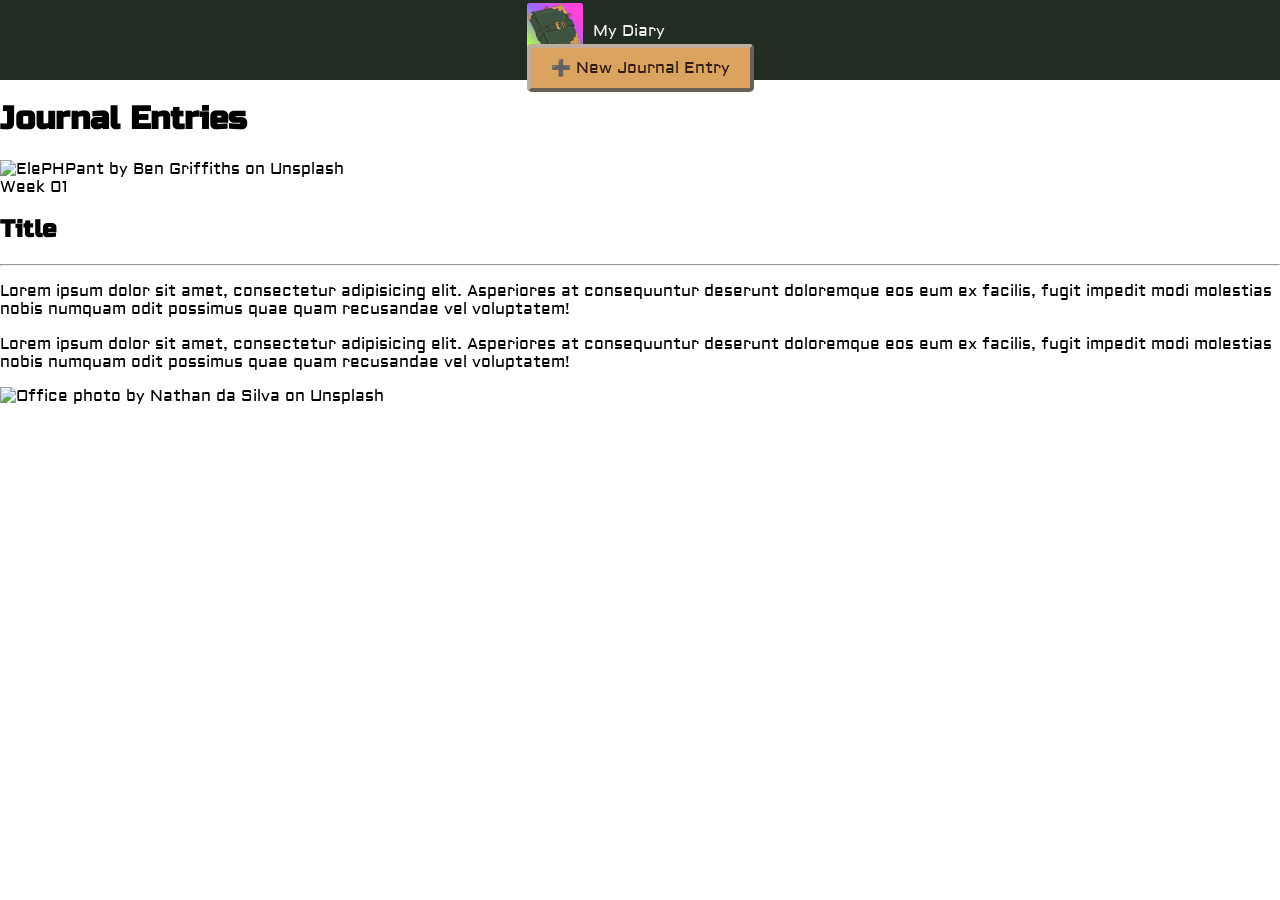
==== diary/index.html @ b6be75b4 "Add main content: Entry cards" ====
<!DOCTYPE html>
<html lang="en">
    <head>
        <meta charset="UTF-8">
        <meta name="viewport" content="width=device-width, initial-scale=1.0">
        <meta http-equiv="X-UA-Compatible" content="ie=edge">
        <meta name="keywords" content="Diary">
        <meta name="author" content="Reace Ian Roeloffze">
        <meta name="description" content="Diary App">
        <link rel="stylesheet" href="styles/modern-normalize.css" type="text/css">
        <link rel="stylesheet" href="styles/small.css" type="text/css">
        <link rel="stylesheet" href="styles/medium.css" type="text/css">
        <link rel="stylesheet" href="styles/large.css" type="text/css">
        <title>Homepage | Diary</title>
    </head>
    <body>
        <!-- Set the navigation bar -->
        <nav class="site-navigation">
            <!-- Create a container for the navigation bar -->
            <div class="container">
                <!-- Create a layout for the navigation bar -->
                <div class="site-navigation-layout">
                    <!-- Create logo and homepage link -->
                    <a href="index.html"
                       title="Go to homepage"
                       class="site-navigation__homepage-link">
                        <!-- Logo -->
                        <img src="images/journal-logo.png"
                             alt="Logo of a journal"
                             class="homepage-link__logo"
                        >
                        My Diary
                    </a>
                    <!-- Create new entry button link -->
                    <a class="new-entry-btn"
                       href="#"
                       title="Add new journal entry">
                        ➕ New Journal Entry
                    </a>
                </div>
            </div>
        </nav>
        <!-- Main content -->
        <main class="main-content">
            <!-- Page title -->
            <h1 class="page-title">Journal Entries</h1>
            <!-- Contain the entry cards -->
            <div class="container entries-container">
                <!-- Section the entry cards -->
                <div class="entry-card">
                    <!-- Divide the entry card into 2 sections -->
                    <!-- Section 1: Image container and image -->
                    <div class="entry-card__image-container">
                        <img src="images/elePHPant.jpg"
                             alt="ElePHPant by Ben Griffiths on Unsplash"
                             class="entry-card__image"
                        >
                    </div>
                    <!-- Section 2: Entry card heading and content -->
                    <section class="entry-card__content">
                        <div class="entry-card__time">Week 01</div>
                        <h2 class="entry-card__title">Title</h2>
                        <hr>
                        <p class="entry-card__paragraph">Lorem ipsum dolor sit amet, consectetur adipisicing elit.
                            Asperiores at consequuntur deserunt doloremque eos eum ex facilis, fugit impedit modi
                            molestias nobis numquam odit possimus quae quam recusandae vel voluptatem!</p>
                        <p class="entry-card__paragraph">Lorem ipsum dolor sit amet, consectetur adipisicing elit.
                            Asperiores at consequuntur deserunt doloremque eos eum ex facilis, fugit impedit modi
                            molestias nobis numquam odit possimus quae quam recusandae vel voluptatem!</p>
                    </section>
                </div>
                <div class="entry-card">
                    <div class="entry-card__image-container">
                        <img src="images/office.jpg"
                             alt="Office photo by Nathan da Silva on Unsplash"
                             class="entry-card__image"
                        >
                    </div>
                </div>
            </div>
        </main>
    </body>
</html>
---- diary/styles/small.css ----
/* General site and mobile screen styles */

/* import google fonts */
@import url('https://fonts.googleapis.com/css2?family=Aldrich&family=Russo+One&display=swap');

/* ------------------ Across all devices ------------------ */

/* Font for the entire site */
html {
    font-family: 'Aldrich', sans-serif;
}

/* Font for all site headings */
h1, h2, h3, h4, h5, h6 {
    font-family: 'Russo One', sans-serif;
}

/* Remove text decoration from all links */
a {
    text-decoration: none;
}

/* ------------------ Header/Nav Styles ------------------ */

/* Style the navigation bar */
.site-navigation {
    display: flex;
    flex-direction: column;
    justify-content: space-between;
    align-items: center;
    padding: 10px;
    background-color: #212d22;
    row-gap: 10px;
    font-size: 1.4rem;
    position: sticky;
}

/* Style the homepage link */
.site-navigation__homepage-link {
    display: flex;
    align-items: center;
    column-gap: 10px;
    color: #f4f0ec;
}

/* Homepage link hover effect */
.site-navigation__homepage-link:hover {
    text-decoration: underline;
}

/* Homepage link active effect */
.site-navigation__homepage-link:active {
    color: #DAA360;
}

/* Style the logo */
.homepage-link__logo {
    width: 3.5rem;
    border-radius: 5%;
}

/* Style the new entry button */
.new-entry-btn {
    background-color: #DAA360;
    border: 4px outset #BEAD9B;
    color: #311914;
    padding: 10px 20px;
    cursor: pointer;
    border-radius: 5px;
    text-align: center;
}

/* Style colour of the entry button link */
.new-entry-btn__btn-link {
    color: #311914;
}

/* Button hover effect */
.new-entry-btn:hover {
    background-color: #c88b44;
}

/* Button active effect */
.new-entry-btn:active {
    background-color: #311914;
    color: #DAA360;
    border: 4px inset #BEAD9B;
}
---- diary/styles/medium.css ----
/* Tablet screen styles */

@media screen and (min-width: 768px) {

    /* ------------------ Header/Nav Styles ------------------ */

    /* Style the navigation bar */
    .site-navigation {
        justify-content: space-between;
        padding: 10px;
        flex-direction: row;
        height: 5rem;
    }
}
---- diary/styles/large.css ----
/* Desktop screen styles */

@media screen and (min-width: 1024px) {

    /* ------------------ Header/Nav Styles ------------------ */

    /* Style the navigation bar */
    .site-navigation {
        justify-content: space-around;
        padding: 10px 0;
        font-size: 1rem;
    }

    /* Style the new entry button */
    .new-entry-btn {
        cursor: pointer;
        border-radius: 5px;
    }
}
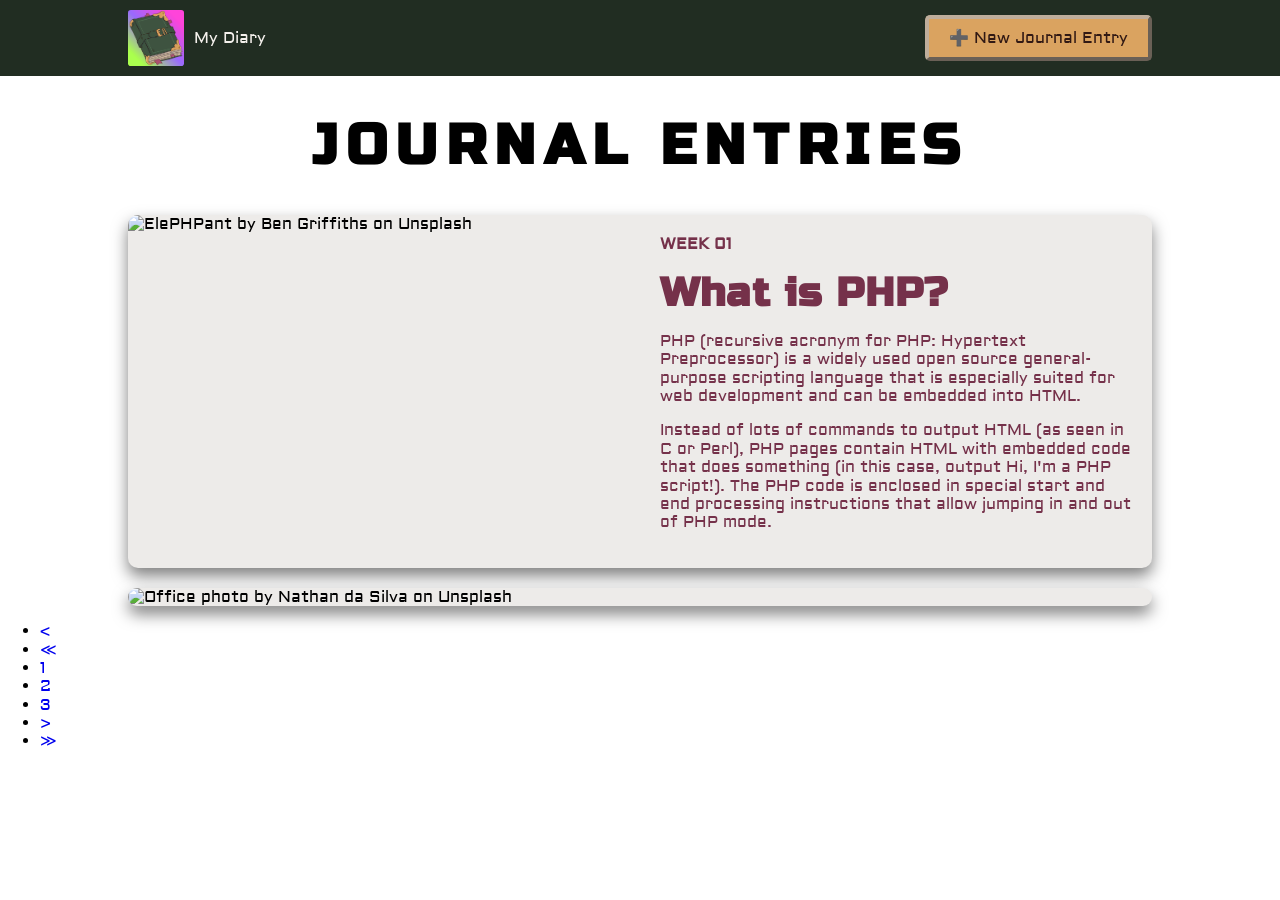
==== commit e5ccdd69: "Add pagination section" ====
--- a/diary/index.html
+++ b/diary/index.html
@@ -59,14 +59,18 @@
                     <!-- Section 2: Entry card heading and content -->
                     <section class="entry-card__content">
                         <div class="entry-card__time">Week 01</div>
-                        <h2 class="entry-card__title">Title</h2>
-                        <hr>
-                        <p class="entry-card__paragraph">Lorem ipsum dolor sit amet, consectetur adipisicing elit.
-                            Asperiores at consequuntur deserunt doloremque eos eum ex facilis, fugit impedit modi
-                            molestias nobis numquam odit possimus quae quam recusandae vel voluptatem!</p>
-                        <p class="entry-card__paragraph">Lorem ipsum dolor sit amet, consectetur adipisicing elit.
-                            Asperiores at consequuntur deserunt doloremque eos eum ex facilis, fugit impedit modi
-                            molestias nobis numquam odit possimus quae quam recusandae vel voluptatem!</p>
+                        <h2 class="entry-card__title">What is PHP?</h2>
+                        <p class="entry-card__paragraph">
+                            PHP (recursive acronym for PHP: Hypertext Preprocessor) is a widely used open source
+                            general-purpose scripting language that is especially suited for web development and can be
+                            embedded into HTML.
+                        </p>
+                        <p class="entry-card__paragraph">
+                            Instead of lots of commands to output HTML (as seen in C or Perl), PHP pages contain HTML
+                            with embedded code that does something (in this case, output Hi, I'm a PHP script!). The PHP
+                            code is enclosed in special start and end processing instructions <?php and ?> that allow
+                            jumping in and out of PHP mode.
+                        </p>
                     </section>
                 </div>
                 <div class="entry-card">
@@ -78,6 +82,36 @@
                     </div>
                 </div>
             </div>
+            <!-- Add pagination -->
+            <ul class="pagination">
+                <!-- Add the left and right arrows -->
+                <!-- Left arrow - previous page -->
+                <li class="pagination__page-link pagination__left-arrow--previous-page">
+                    <a href="#">&lt;</a>
+                </li>
+                <!-- Left arrow - return to the first page -->
+                <li class="pagination__page-link pagination__left-arrow--first-page">
+                    <a href="#">&ll;</a>
+                </li>
+                <!-- Page numbers -->
+                <li class="pagination__page-link pagination__page-number">
+                    <a href="#">1</a>
+                </li>
+                <li class="pagination__page-link pagination__page-number">
+                    <a href="#">2</a>
+                </li>
+                <li class="pagination__page-link pagination__page-number">
+                    <a href="#">3</a>
+                </li>
+                <!-- Right arrow - next page -->
+                <li class="pagination__page-link pagination__right-arrow--next-page">
+                    <a href="#">&gt;</a>
+                </li>
+                <!-- Right arrow - Jump to the last page -->
+                <li class="pagination__page-link pagination__right-arrow--final-page">
+                    <a href="#">&gg;</a>
+                </li>
+            </ul>
         </main>
     </body>
 </html>
--- a/diary/styles/small.css
+++ b/diary/styles/small.css
@@ -24,15 +24,19 @@
 
 /* Style the navigation bar */
 .site-navigation {
+    padding: 10px;
+    background-color: #212d22;
+    font-size: 1.4rem;
+}
+
+/* Style the layout of the navigation bar */
+.site-navigation-layout {
     display: flex;
     flex-direction: column;
     justify-content: space-between;
     align-items: center;
-    padding: 10px;
-    background-color: #212d22;
     row-gap: 10px;
-    font-size: 1.4rem;
-    position: sticky;
+    width: 100%;
 }
 
 /* Style the homepage link */
@@ -68,6 +72,7 @@
     cursor: pointer;
     border-radius: 5px;
     text-align: center;
+    transition: all 0.2s ease;
 }
 
 /* Style colour of the entry button link */
@@ -87,6 +92,70 @@
     border: 4px inset #BEAD9B;
 }
 
+/* ------------------ Main Content Styles ------------------ */
+
+.main-content {
+    padding: 0 10px;
+}
+
+/* Style the page title */
+.page-title {
+    text-align: center;
+    font-size: 2.5rem;
+    text-transform: uppercase;
+    letter-spacing: 0.15em;
+}
+
+/* Style the entry container */
+.container {
+    display: flex;
+    flex-direction: column;
+    row-gap: 20px;
+    align-items: center;
+    width: 95%;
+    margin: 0 auto;
+}
+
+/* Style the entry card */
+.entry-card {
+    background-color: #edebe9;
+    border-radius: 10px;
+    box-shadow: 0 0.5rem 1rem rgba(0, 0, 0, 0.5);
+    width: 100%;
+    row-gap: 20px;
+    overflow: hidden;
+}
+
+/* Style the entry card content */
+.entry-card__content {
+    padding: 10px;
+    color: #75314a;
+}
+
+/* Style the entry card time stamp */
+.entry-card__time {
+    text-transform: uppercase;
+    font-weight: bold;
+}
+
+/* Style the entry card heading */
+.entry-card__title {
+    font-size: 1.5rem;
+    margin: 1rem 0 1rem 0;
+    letter-spacing: 0.03em;
+}
+
+/* Style the horizontal rule */
+hr {
+    border: 2px solid #311914;
+}
+
+/* Style the entry card image */
+.entry-card__image {
+    display: block;
+    width: 100%;
+    object-fit: cover;
+}
 
 
 
@@ -99,4 +168,3 @@
 
 
 
-
--- a/diary/styles/medium.css
+++ b/diary/styles/medium.css
@@ -6,9 +6,55 @@
 
     /* Style the navigation bar */
     .site-navigation {
+        padding: 10px;
+        background-color: #212d22;
+        font-size: 1.4rem;
+        position: sticky;
+        top: 0;
+        z-index: 1000;
+    }
+
+    /* Style the layout of the navigation bar */
+    .site-navigation-layout {
+        display: flex;
+        flex-direction: row;
         justify-content: space-between;
-        padding: 10px;
-        flex-direction: row;
-        height: 5rem;
+        align-items: center;
     }
+
+
+    /* ------------------ Main Content Styles ------------------ */
+
+    /* Style the main content container */
+    .main-content {
+        padding: 0;
+    }
+
+    /* Style the page title */
+    .page-title {
+        font-size: 3rem;
+    }
+
+    /* Style the entry card container */
+    .container {
+        width: 90%
+    }
+
+    /* Style the entry card */
+    .entry-card {
+        display: grid;
+        grid-template-columns: 1fr 1fr;
+    }
+
+    /* Style the entry card content */
+    .entry-card__content {
+        padding: 20px;
+    }
+
+    /* Style the entry card heading */
+    .entry-card__title {
+        font-size: 2rem;
+        padding-left: 0;
+    }
+
 }
--- a/diary/styles/large.css
+++ b/diary/styles/large.css
@@ -6,7 +6,6 @@
 
     /* Style the navigation bar */
     .site-navigation {
-        justify-content: space-around;
         padding: 10px 0;
         font-size: 1rem;
     }
@@ -16,5 +15,21 @@
         cursor: pointer;
         border-radius: 5px;
     }
-}
 
+    /* ------------------ Main Content Styles ------------------ */
+
+    /* Style the page title */
+    .page-title {
+        font-size: 3.5rem;
+    }
+
+    /* Style the entry card container */
+    .container {
+        max-width: 80%;
+    }
+
+    /* Style the entry card heading */
+    .entry-card__title {
+        font-size: 2.5rem;
+    }
+}
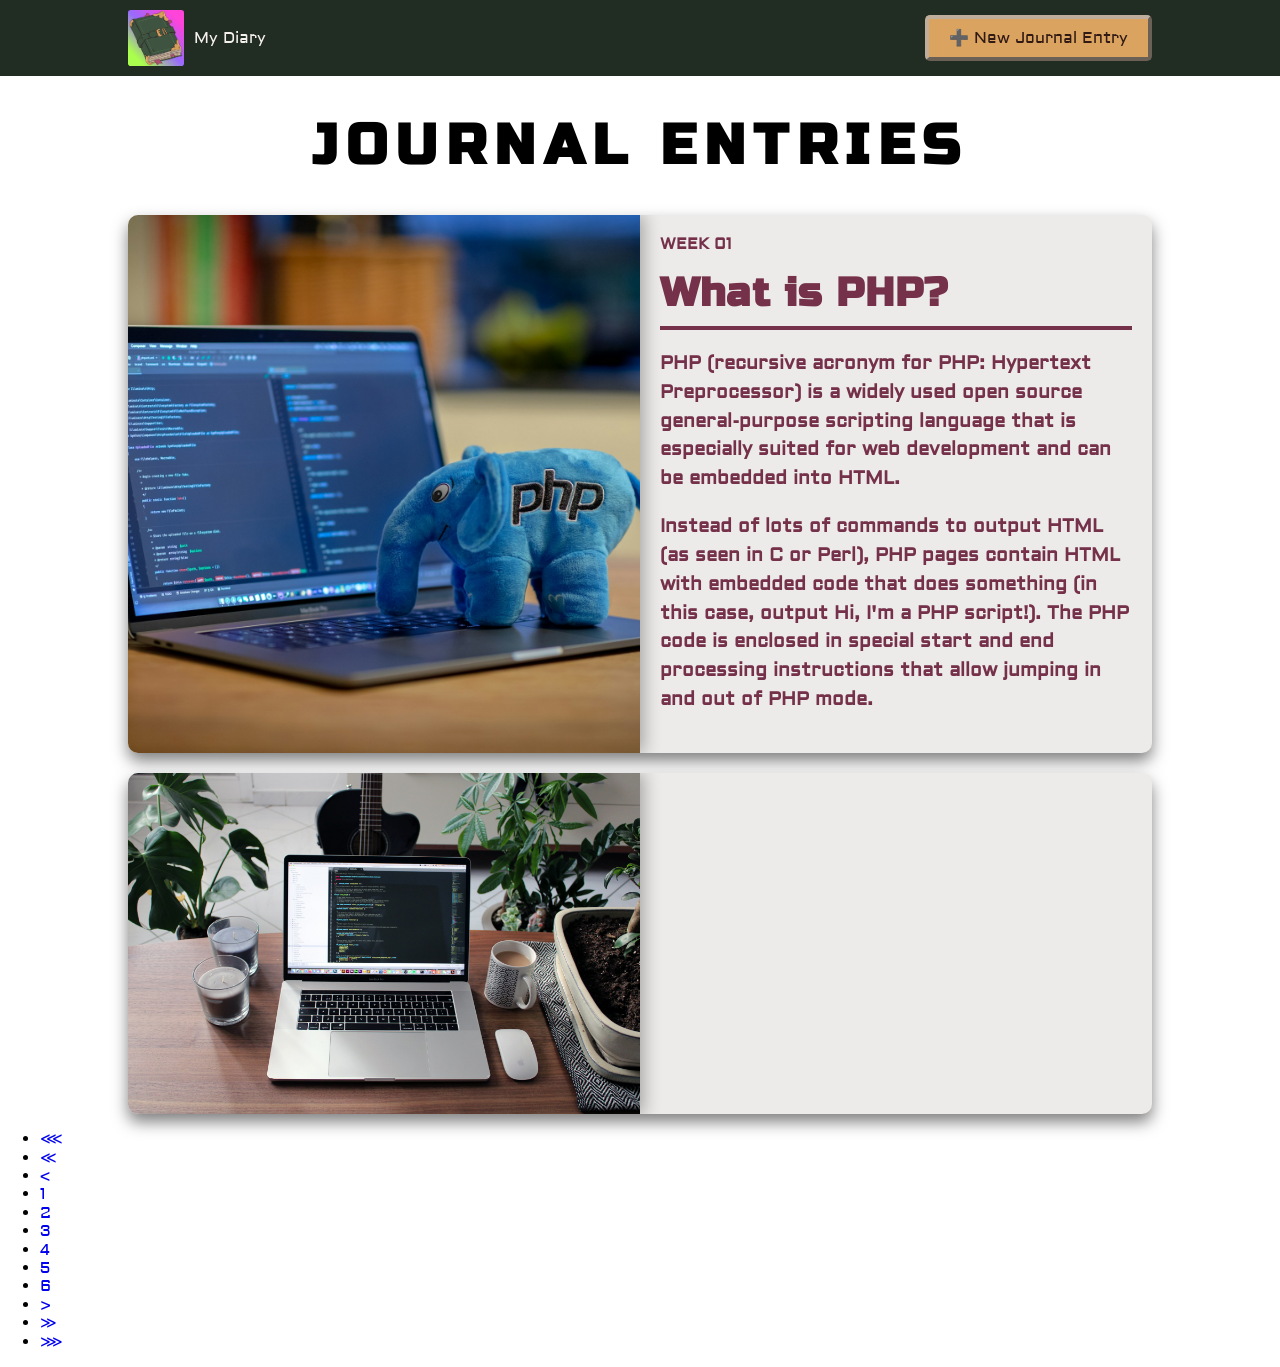
==== commit f4876b48: "Add pagination" ====
--- a/diary/index.html
+++ b/diary/index.html
@@ -23,7 +23,8 @@
                     <!-- Create logo and homepage link -->
                     <a href="index.html"
                        title="Go to homepage"
-                       class="site-navigation__homepage-link">
+                       class="site-navigation__homepage-link"
+                    >
                         <!-- Logo -->
                         <img src="images/journal-logo.png"
                              alt="Logo of a journal"
@@ -34,7 +35,8 @@
                     <!-- Create new entry button link -->
                     <a class="new-entry-btn"
                        href="#"
-                       title="Add new journal entry">
+                       title="Add new journal entry"
+                    >
                         ➕ New Journal Entry
                     </a>
                 </div>
@@ -58,8 +60,11 @@
                     </div>
                     <!-- Section 2: Entry card heading and content -->
                     <section class="entry-card__content">
+                        <!-- Time stamp -->
                         <div class="entry-card__time">Week 01</div>
+                        <!-- Entry Title -->
                         <h2 class="entry-card__title">What is PHP?</h2>
+                        <!-- Entry paragraph(s) -->
                         <p class="entry-card__paragraph">
                             PHP (recursive acronym for PHP: Hypertext Preprocessor) is a widely used open source
                             general-purpose scripting language that is especially suited for web development and can be
@@ -73,6 +78,7 @@
                         </p>
                     </section>
                 </div>
+                <!-- Subsequent entry cards -->
                 <div class="entry-card">
                     <div class="entry-card__image-container">
                         <img src="images/office.jpg"
@@ -84,32 +90,48 @@
             </div>
             <!-- Add pagination -->
             <ul class="pagination">
-                <!-- Add the left and right arrows -->
-                <!-- Left arrow - previous page -->
-                <li class="pagination__page-link pagination__left-arrow--previous-page">
-                    <a href="#">&lt;</a>
+                <!-- Page jump left arrow -->
+                <li class="pagination__page-item pagination__page-jump-left-arrow">
+                    <a href="#" class="pagination__page-link">&Ll;</a>
                 </li>
-                <!-- Left arrow - return to the first page -->
-                <li class="pagination__page-link pagination__left-arrow--first-page">
-                    <a href="#">&ll;</a>
+                <!-- First page arrow -->
+                <li class="pagination__page-item pagination__first-page-arrow">
+                    <a href="#" class="pagination__page-link">&ll;</a>
+                </li>
+                <!-- Previous page arrow -->
+                <li class="pagination__page-item pagination__previous-page-arrow">
+                    <a href="#" class="pagination__page-link">&lt;</a>
                 </li>
                 <!-- Page numbers -->
-                <li class="pagination__page-link pagination__page-number">
-                    <a href="#">1</a>
+                <li class="pagination__page-item">
+                    <a href="#" class="pagination__page-link">1</a>
                 </li>
-                <li class="pagination__page-link pagination__page-number">
-                    <a href="#">2</a>
+                <li class="pagination__page-item">
+                    <a href="#" class="pagination__page-link">2</a>
                 </li>
-                <li class="pagination__page-link pagination__page-number">
-                    <a href="#">3</a>
+                <li class="pagination__page-item">
+                    <a href="#" class="pagination__page-link">3</a>
                 </li>
-                <!-- Right arrow - next page -->
-                <li class="pagination__page-link pagination__right-arrow--next-page">
-                    <a href="#">&gt;</a>
+                <li class="pagination__page-item">
+                    <a href="#" class="pagination__page-link">4</a>
                 </li>
-                <!-- Right arrow - Jump to the last page -->
-                <li class="pagination__page-link pagination__right-arrow--final-page">
-                    <a href="#">&gg;</a>
+                <li class="pagination__page-item">
+                    <a href="#" class="pagination__page-link">5</a>
+                </li>
+                <li class="pagination__page-item">
+                    <a href="#" class="pagination__page-link">6</a>
+                </li>
+                <!-- Next page arrow -->
+                <li class="pagination__page-item pagination__next-page-arrow">
+                    <a href="#" class="pagination__page-link">&gt;</a>
+                </li>
+                <!-- Last page arrow -->
+                <li class="pagination__page-item pagination__last-page-arrow">
+                    <a href="#" class="pagination__page-link">&gg;</a>
+                </li>
+                <!-- Page jump right arrow -->
+                <li class="pagination__page-item pagination__page-jump-right-arrow">
+                    <a href="#" class="pagination__page-link">&Gg;</a>
                 </li>
             </ul>
         </main>
--- a/diary/styles/small.css
+++ b/diary/styles/small.css
@@ -94,6 +94,7 @@
 
 /* ------------------ Main Content Styles ------------------ */
 
+/* Style the main content container */
 .main-content {
     padding: 0 10px;
 }
@@ -118,6 +119,8 @@
 
 /* Style the entry card */
 .entry-card {
+    display: grid;
+    grid-template-rows: auto 1fr;
     background-color: #edebe9;
     border-radius: 10px;
     box-shadow: 0 0.5rem 1rem rgba(0, 0, 0, 0.5);
@@ -128,7 +131,7 @@
 
 /* Style the entry card content */
 .entry-card__content {
-    padding: 10px;
+    padding: 0 20px 0 20px;
     color: #75314a;
 }
 
@@ -145,6 +148,17 @@
     letter-spacing: 0.03em;
 }
 
+/* Add a horizontal rule after the title of each entry */
+.entry-card__title::after {
+    content: '';
+    display: block;
+    width: 100%;
+    /* height: 2px; */
+    background-color: #75314a;
+    margin-top: 10px;
+    padding: 2px;
+}
+
 /* Style the horizontal rule */
 hr {
     border: 2px solid #311914;
@@ -154,7 +168,17 @@
 .entry-card__image {
     display: block;
     width: 100%;
+    height: auto;
+    min-height: 100%;
     object-fit: cover;
+    box-shadow: 0 0.25rem 1rem rgba(0, 0, 0, 0.3);
+}
+
+/* Style the entry card paragraph */
+.entry-card__paragraph {
+    font-weight: 600;
+    font-size: 1.2rem;
+    line-height: 1.5;
 }
 
 
--- a/diary/styles/medium.css
+++ b/diary/styles/medium.css
@@ -42,8 +42,9 @@
 
     /* Style the entry card */
     .entry-card {
-        display: grid;
         grid-template-columns: 1fr 1fr;
+        grid-template-rows: auto;
+        justify-content: space-between;
     }
 
     /* Style the entry card content */
@@ -57,4 +58,14 @@
         padding-left: 0;
     }
 
+    /* Style the entry card image */
+    .entry-card__image {
+        box-shadow: 0.25rem 0 1rem rgba(0, 0, 0, 0.3);
+    }
+
+    /* Style the entry card paragraph */
+    .entry-card__paragraph {
+
+    }
+
 }
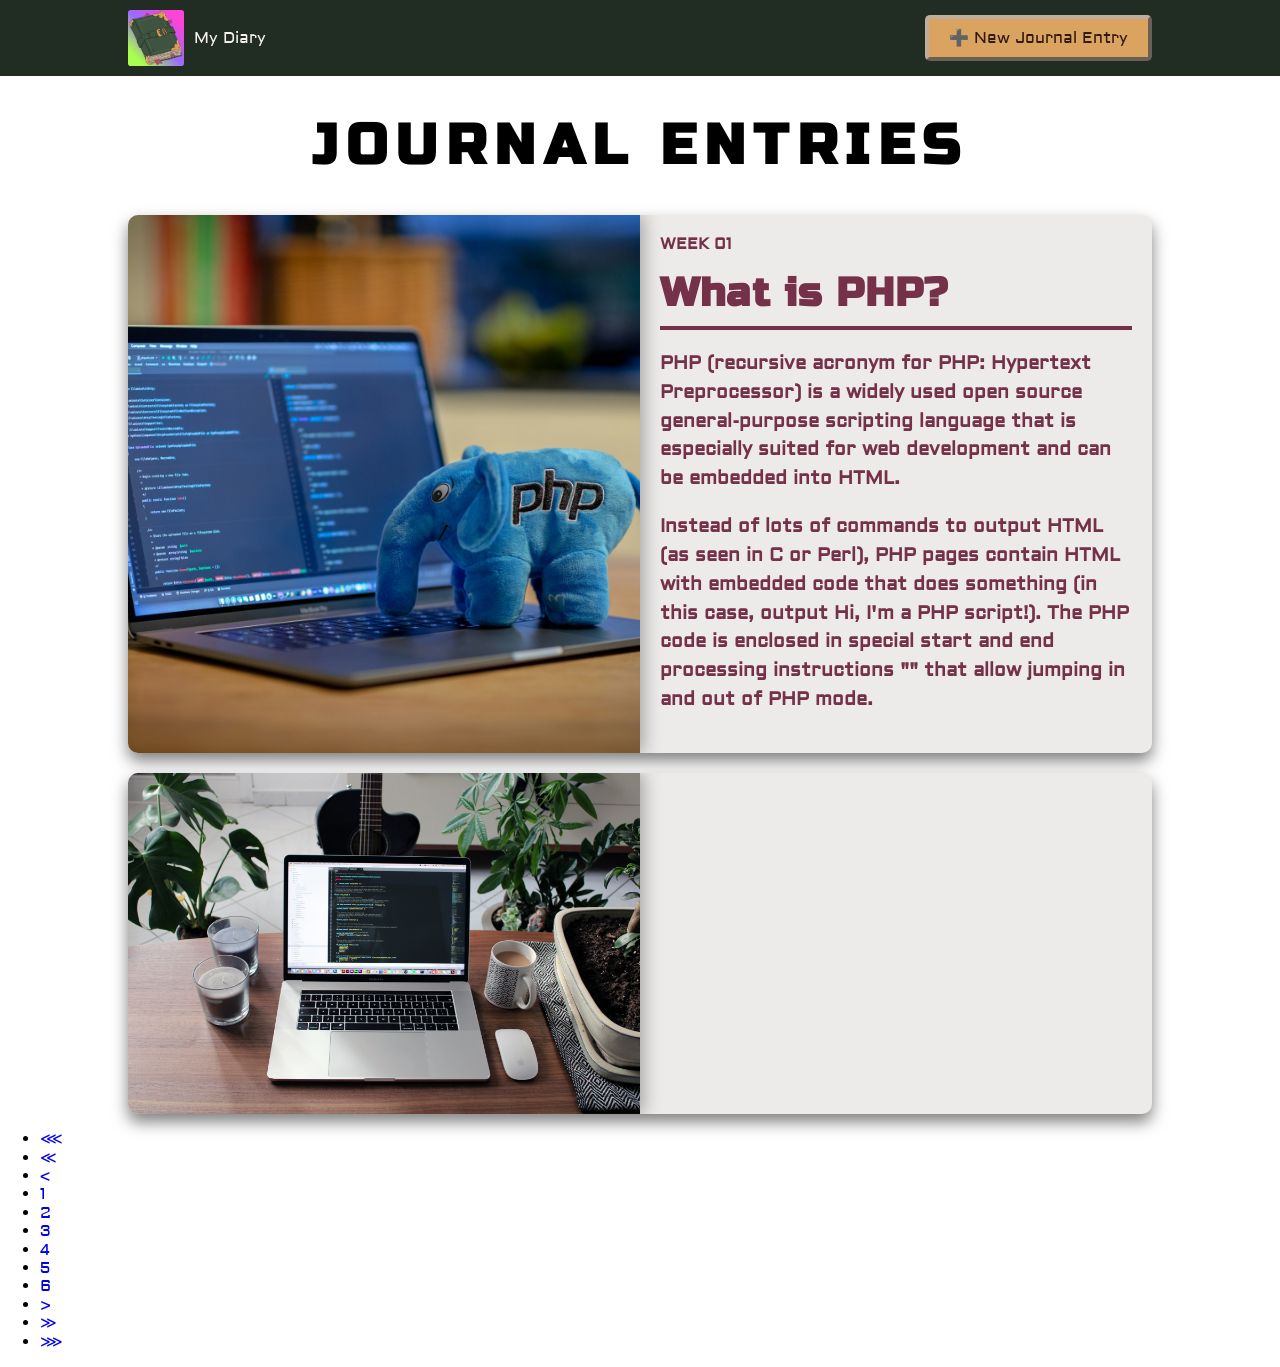
==== commit f68a68dc: "Fix grammatical errors." ====
--- a/diary/index.html
+++ b/diary/index.html
@@ -20,7 +20,7 @@
             <div class="container">
                 <!-- Create a layout for the navigation bar -->
                 <div class="site-navigation-layout">
-                    <!-- Create logo and homepage link -->
+                    <!-- Create the logo and homepage link -->
                     <a href="index.html"
                        title="Go to homepage"
                        class="site-navigation__homepage-link"
@@ -73,7 +73,7 @@
                         <p class="entry-card__paragraph">
                             Instead of lots of commands to output HTML (as seen in C or Perl), PHP pages contain HTML
                             with embedded code that does something (in this case, output Hi, I'm a PHP script!). The PHP
-                            code is enclosed in special start and end processing instructions <?php and ?> that allow
+                            code is enclosed in special start and end processing instructions "<?php and ?>" that allow
                             jumping in and out of PHP mode.
                         </p>
                     </section>
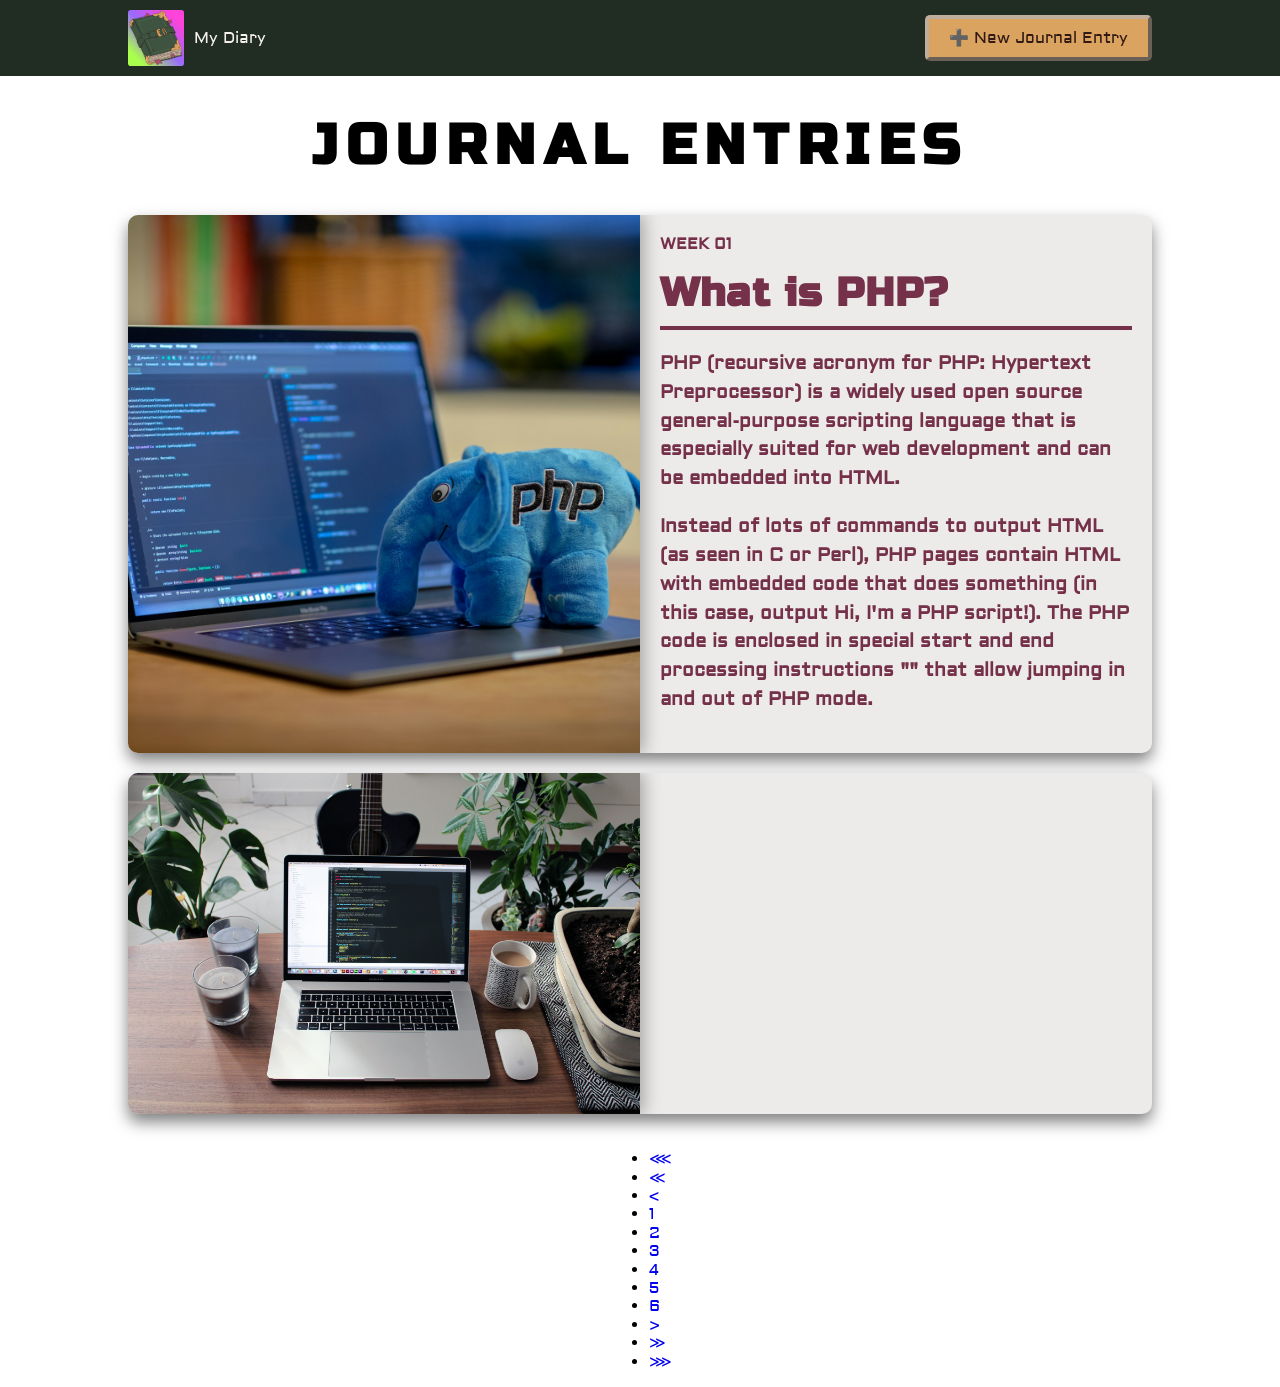
==== commit d478f37e: "Finalise pagination content" ====
--- a/diary/index.html
+++ b/diary/index.html
@@ -87,53 +87,53 @@
                         >
                     </div>
                 </div>
+                <!-- Add pagination -->
+                <ul class="pagination">
+                    <!-- Page jump left arrow -->
+                    <li class="pagination__page-item pagination__page-jump-left-arrow">
+                        <a href="#" class="pagination__page-link">&Ll;</a>
+                    </li>
+                    <!-- First page arrow -->
+                    <li class="pagination__page-item pagination__first-page-arrow">
+                        <a href="#" class="pagination__page-link">&ll;</a>
+                    </li>
+                    <!-- Previous page arrow -->
+                    <li class="pagination__page-item pagination__previous-page-arrow">
+                        <a href="#" class="pagination__page-link">&lt;</a>
+                    </li>
+                    <!-- Page numbers -->
+                    <li class="pagination__page-item">
+                        <a href="#" class="pagination__page-link">1</a>
+                    </li>
+                    <li class="pagination__page-item">
+                        <a href="#" class="pagination__page-link">2</a>
+                    </li>
+                    <li class="pagination__page-item">
+                        <a href="#" class="pagination__page-link">3</a>
+                    </li>
+                    <li class="pagination__page-item">
+                        <a href="#" class="pagination__page-link">4</a>
+                    </li>
+                    <li class="pagination__page-item">
+                        <a href="#" class="pagination__page-link">5</a>
+                    </li>
+                    <li class="pagination__page-item">
+                        <a href="#" class="pagination__page-link">6</a>
+                    </li>
+                    <!-- Next page arrow -->
+                    <li class="pagination__page-item pagination__next-page-arrow">
+                        <a href="#" class="pagination__page-link">&gt;</a>
+                    </li>
+                    <!-- Last page arrow -->
+                    <li class="pagination__page-item pagination__last-page-arrow">
+                        <a href="#" class="pagination__page-link">&gg;</a>
+                    </li>
+                    <!-- Page jump right arrow -->
+                    <li class="pagination__page-item pagination__page-jump-right-arrow">
+                        <a href="#" class="pagination__page-link">&Gg;</a>
+                    </li>
+                </ul>
             </div>
-            <!-- Add pagination -->
-            <ul class="pagination">
-                <!-- Page jump left arrow -->
-                <li class="pagination__page-item pagination__page-jump-left-arrow">
-                    <a href="#" class="pagination__page-link">&Ll;</a>
-                </li>
-                <!-- First page arrow -->
-                <li class="pagination__page-item pagination__first-page-arrow">
-                    <a href="#" class="pagination__page-link">&ll;</a>
-                </li>
-                <!-- Previous page arrow -->
-                <li class="pagination__page-item pagination__previous-page-arrow">
-                    <a href="#" class="pagination__page-link">&lt;</a>
-                </li>
-                <!-- Page numbers -->
-                <li class="pagination__page-item">
-                    <a href="#" class="pagination__page-link">1</a>
-                </li>
-                <li class="pagination__page-item">
-                    <a href="#" class="pagination__page-link">2</a>
-                </li>
-                <li class="pagination__page-item">
-                    <a href="#" class="pagination__page-link">3</a>
-                </li>
-                <li class="pagination__page-item">
-                    <a href="#" class="pagination__page-link">4</a>
-                </li>
-                <li class="pagination__page-item">
-                    <a href="#" class="pagination__page-link">5</a>
-                </li>
-                <li class="pagination__page-item">
-                    <a href="#" class="pagination__page-link">6</a>
-                </li>
-                <!-- Next page arrow -->
-                <li class="pagination__page-item pagination__next-page-arrow">
-                    <a href="#" class="pagination__page-link">&gt;</a>
-                </li>
-                <!-- Last page arrow -->
-                <li class="pagination__page-item pagination__last-page-arrow">
-                    <a href="#" class="pagination__page-link">&gg;</a>
-                </li>
-                <!-- Page jump right arrow -->
-                <li class="pagination__page-item pagination__page-jump-right-arrow">
-                    <a href="#" class="pagination__page-link">&Gg;</a>
-                </li>
-            </ul>
         </main>
     </body>
 </html>
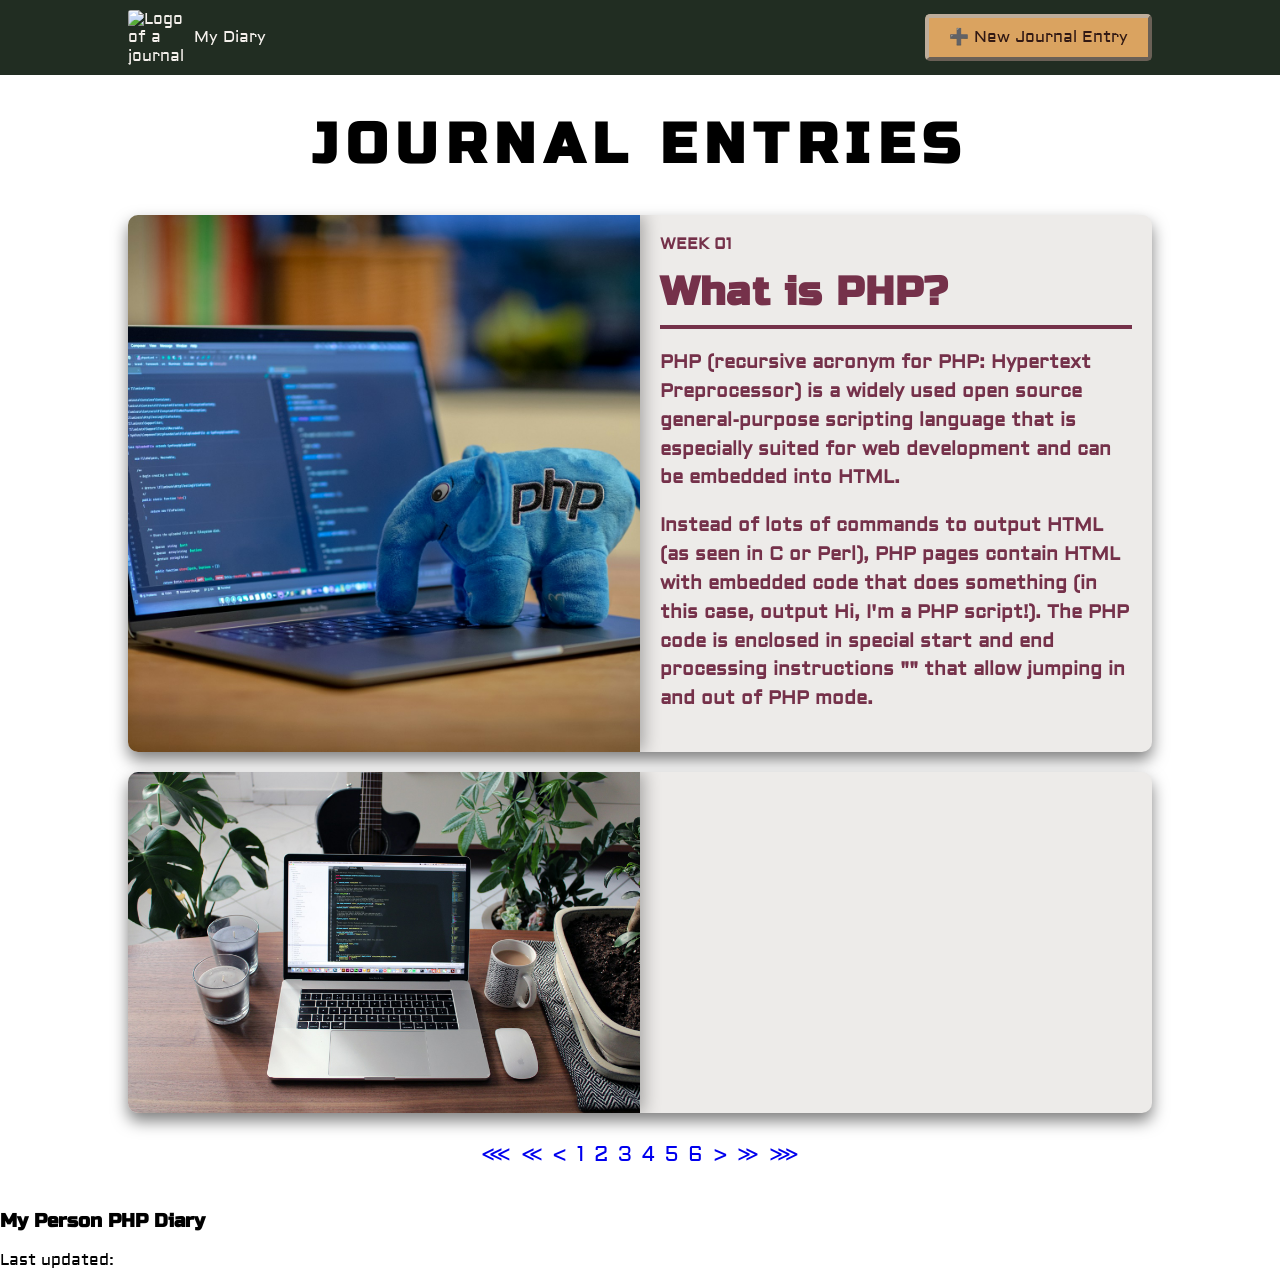
==== commit 6259aef6: "Add SVG images, footer, update pagination class names" ====
--- a/diary/index.html
+++ b/diary/index.html
@@ -26,7 +26,7 @@
                        class="site-navigation__homepage-link"
                     >
                         <!-- Logo -->
-                        <img src="images/journal-logo.png"
+                        <img src="images/journal-logo.svg"
                              alt="Logo of a journal"
                              class="homepage-link__logo"
                         >
@@ -90,15 +90,15 @@
                 <!-- Add pagination -->
                 <ul class="pagination">
                     <!-- Page jump left arrow -->
-                    <li class="pagination__page-item pagination__page-jump-left-arrow">
+                    <li class="pagination__page-item--page-jump-left-arrow">
                         <a href="#" class="pagination__page-link">&Ll;</a>
                     </li>
                     <!-- First page arrow -->
-                    <li class="pagination__page-item pagination__first-page-arrow">
+                    <li class="pagination__page-item--first-page-arrow">
                         <a href="#" class="pagination__page-link">&ll;</a>
                     </li>
                     <!-- Previous page arrow -->
-                    <li class="pagination__page-item pagination__previous-page-arrow">
+                    <li class="pagination__page-item--previous-page-arrow">
                         <a href="#" class="pagination__page-link">&lt;</a>
                     </li>
                     <!-- Page numbers -->
@@ -121,19 +121,26 @@
                         <a href="#" class="pagination__page-link">6</a>
                     </li>
                     <!-- Next page arrow -->
-                    <li class="pagination__page-item pagination__next-page-arrow">
+                    <li class="pagination__page-item--next-page-arrow">
                         <a href="#" class="pagination__page-link">&gt;</a>
                     </li>
                     <!-- Last page arrow -->
-                    <li class="pagination__page-item pagination__last-page-arrow">
+                    <li class="pagination__page-item--last-page-arrow">
                         <a href="#" class="pagination__page-link">&gg;</a>
                     </li>
                     <!-- Page jump right arrow -->
-                    <li class="pagination__page-item pagination__page-jump-right-arrow">
+                    <li class="pagination__page-item--page-jump-right-arrow">
                         <a href="#" class="pagination__page-link">&Gg;</a>
                     </li>
                 </ul>
             </div>
         </main>
+        <!-- Site footer -->
+        <footer class="site-footer">
+            <h3 class="site-footer__heading">My Person PHP Diary</h3>
+            <p class="footer__last-updated">
+                Last updated: <span class="last-updated__year"></span>
+            </p>
+        </footer>
     </body>
 </html>
--- a/diary/styles/small.css
+++ b/diary/styles/small.css
@@ -97,6 +97,33 @@
 /* Style the main content container */
 .main-content {
     padding: 0 10px;
+    position: relative;
+    overflow: hidden;
+}
+
+/* Add svg file before and after the main content */
+.main-content::before,
+.main-content::after {
+    content: '';
+    display: block;
+    position: absolute;
+    top: -1rem;
+    bottom: -1rem;
+    z-index: -1;
+    width: 10rem;
+    background-image: url('../images/bg-lines.svg');
+    background-position: center right;
+    background-repeat: no-repeat;
+    background-size: cover;
+}
+
+.main-content::before {
+    left: 0;
+}
+
+.main-content::after {
+    right: 0;
+    transform: rotate(180deg);
 }
 
 /* Style the page title */
@@ -105,6 +132,8 @@
     font-size: 2.5rem;
     text-transform: uppercase;
     letter-spacing: 0.15em;
+    margin-top: 0;
+    padding-top: 0.67em;
 }
 
 /* Style the entry container */
@@ -159,11 +188,6 @@
     padding: 2px;
 }
 
-/* Style the horizontal rule */
-hr {
-    border: 2px solid #311914;
-}
-
 /* Style the entry card image */
 .entry-card__image {
     display: block;
@@ -181,14 +205,41 @@
     line-height: 1.5;
 }
 
-
-
-
-
-
-
-
-
-
-
-
+/* Style the pagination list */
+.pagination {
+    display: flex;
+    justify-content: center;
+    align-items: center;
+    column-gap: 10px;
+    list-style: none;
+    padding: 0;
+    width: 100%;
+    margin: 10px 0 25px 0;
+    font-size: 1.3rem;
+}
+
+/* Style the page links when hovered */
+.pagination__page-link:hover {
+    color: #DAA360;
+    text-decoration: underline;
+}
+
+/* Style the active page link */
+
+
+/* Style the page link when clicked */
+.pagination__page-link:active {
+    color: #311914;
+}
+
+
+
+
+
+
+
+
+
+
+
+
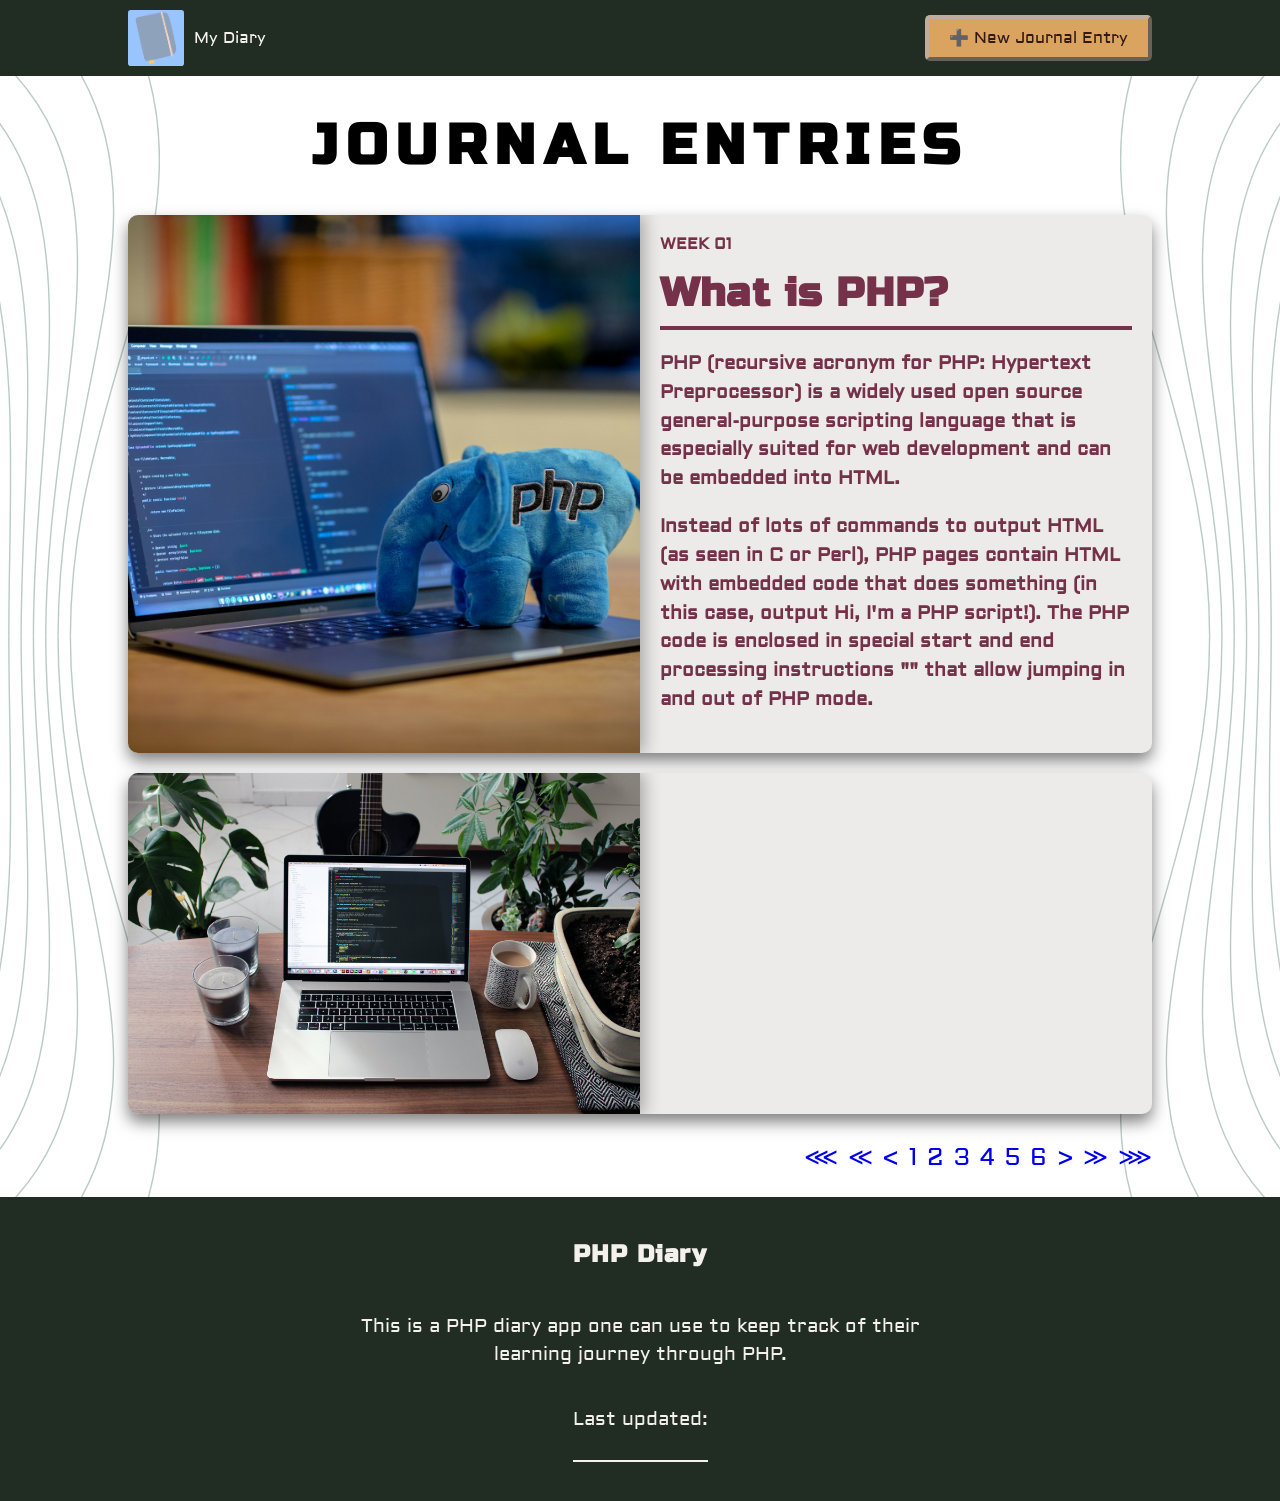
==== commit 944156e0: "Format file" ====
--- a/diary/index.html
+++ b/diary/index.html
@@ -34,7 +34,7 @@
                     </a>
                     <!-- Create new entry button link -->
                     <a class="new-entry-btn"
-                       href="#"
+                       href="form.html"
                        title="Add new journal entry"
                     >
                         ➕ New Journal Entry
@@ -137,10 +137,16 @@
         </main>
         <!-- Site footer -->
         <footer class="site-footer">
-            <h3 class="site-footer__heading">My Person PHP Diary</h3>
-            <p class="footer__last-updated">
-                Last updated: <span class="last-updated__year"></span>
-            </p>
+            <div class="container site-footer__container">
+                <h3 class="site-footer__heading">PHP Diary</h3>
+                <p class="site-footer__description">
+                    This is a PHP diary app one can use to keep track of their learning journey through PHP.
+                </p>
+                <p class="site-footer__last-updated">
+                    Last updated:
+                    <span class="last-updated__year"></span>
+                </p>
+            </div>
         </footer>
     </body>
 </html>
--- a/diary/styles/small.css
+++ b/diary/styles/small.css
@@ -232,14 +232,54 @@
     color: #311914;
 }
 
-
-
-
-
-
-
-
-
-
-
-
+/* -------------------- Footer Styles ------------------ */
+
+/* General footer styles */
+.site-footer {
+    background-color: #212d22;
+    text-align: center;
+    padding: 20px 0;
+}
+
+/* Style the footer container */
+.site-footer__container {
+    align-content: space-around;
+    row-gap: 0;
+}
+
+/* Style the footer heading */
+.site-footer__heading {
+    font-size: 1.5rem;
+    letter-spacing: 0.05em;
+    color: #f4f0ec;
+}
+
+/* Style the footer paragraph */
+.site-footer__description {
+    max-width: 600px;
+    line-height: 1.5;
+}
+
+.site-footer__description,
+.site-footer__last-updated {
+    font-size: 1.2rem;
+    color: #f4f0ec;
+}
+
+/* Add a pseudo element after the last updated paragraph */
+
+.site-footer__last-updated::after {
+    content: '';
+    display: block;
+    width: 100%;
+    height: 2px;
+    background-color: #f4f0ec;
+    margin-top: 30px;
+    padding: 1px;
+}
+
+
+
+
+
+
--- a/diary/styles/medium.css
+++ b/diary/styles/medium.css
@@ -21,7 +21,6 @@
         justify-content: space-between;
         align-items: center;
     }
-
 
     /* ------------------ Main Content Styles ------------------ */
 
@@ -65,7 +64,13 @@
 
     /* Style the entry card paragraph */
     .entry-card__paragraph {
+    }
 
+    /* Style the pagination list */
+    .pagination {
+        justify-content: flex-end;
+        align-items: center;
+        font-size: 1.5rem;
     }
 
 }
--- a/diary/styles/large.css
+++ b/diary/styles/large.css
@@ -32,4 +32,10 @@
     .entry-card__title {
         font-size: 2.5rem;
     }
+
+    /* Style the pagination list */
+    .pagination {
+        font-size: 1.5rem;
+    }
+
 }
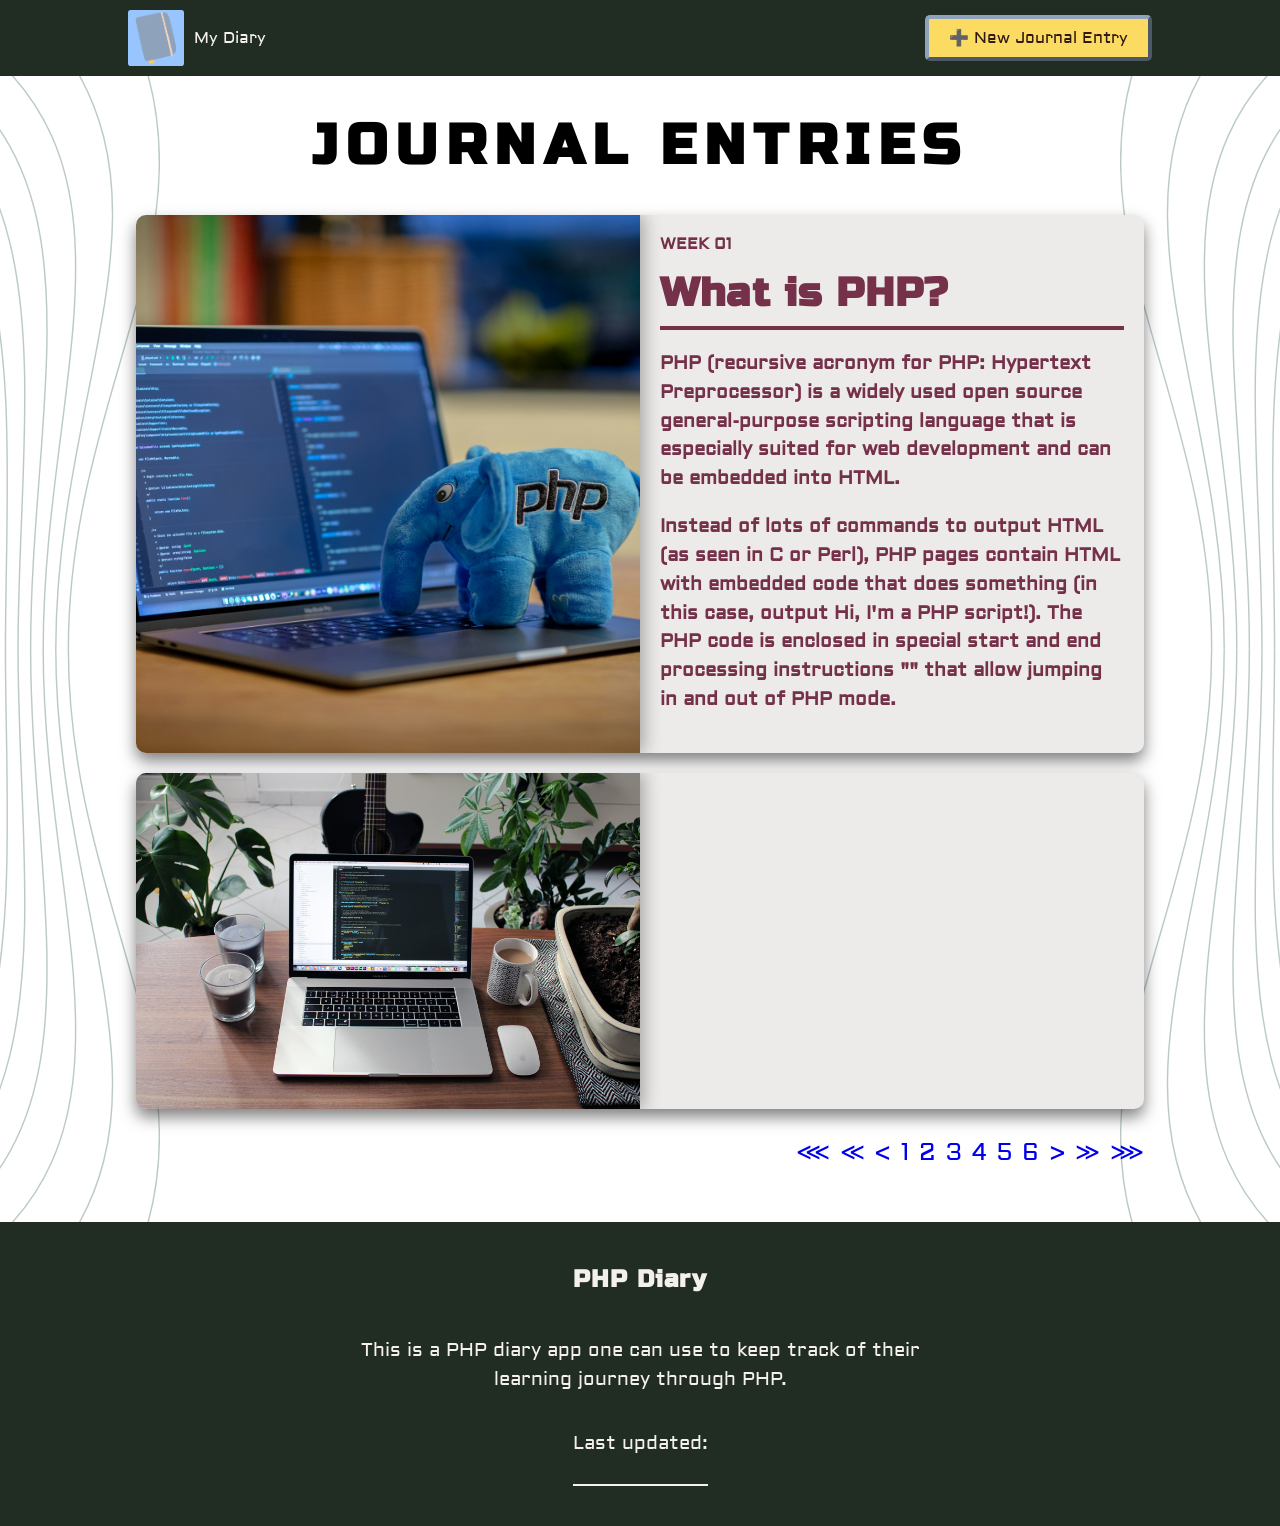
==== commit c38f58a3: "Add titles, update class names" ====
--- a/diary/index.html
+++ b/diary/index.html
@@ -33,7 +33,7 @@
                         My Diary
                     </a>
                     <!-- Create new entry button link -->
-                    <a class="new-entry-btn"
+                    <a class="new-entry-btn site-btn"
                        href="form.html"
                        title="Add new journal entry"
                     >
--- a/diary/styles/small.css
+++ b/diary/styles/small.css
@@ -65,8 +65,8 @@
 
 /* Style the new entry button */
 .new-entry-btn {
-    background-color: #DAA360;
-    border: 4px outset #BEAD9B;
+    background-color: #fcdb63;
+    border: 4px outset #8ea2bb;
     color: #311914;
     padding: 10px 20px;
     cursor: pointer;
@@ -77,26 +77,26 @@
 
 /* Style colour of the entry button link */
 .new-entry-btn__btn-link {
-    color: #311914;
+    color: #8ea2bb;
 }
 
 /* Button hover effect */
 .new-entry-btn:hover {
-    background-color: #c88b44;
+    background-color: #fcd5bb;
 }
 
 /* Button active effect */
 .new-entry-btn:active {
     background-color: #311914;
-    color: #DAA360;
-    border: 4px inset #BEAD9B;
+    color: #fcd5bb;
+    border: 4px inset #8ea2bb;
 }
 
 /* ------------------ Main Content Styles ------------------ */
 
 /* Style the main content container */
 .main-content {
-    padding: 0 10px;
+    padding: 0 10px 30px 10px;
     position: relative;
     overflow: hidden;
 }
@@ -136,7 +136,7 @@
     padding-top: 0.67em;
 }
 
-/* Style the entry container */
+/* Style the content container */
 .container {
     display: flex;
     flex-direction: column;
@@ -145,6 +145,8 @@
     width: 95%;
     margin: 0 auto;
 }
+
+/* ------------------ Homepage Styles ------------------ */
 
 /* Style the entry card */
 .entry-card {
@@ -220,16 +222,107 @@
 
 /* Style the page links when hovered */
 .pagination__page-link:hover {
-    color: #DAA360;
+    color: #99C5FF;
     text-decoration: underline;
 }
-
-/* Style the active page link */
-
 
 /* Style the page link when clicked */
 .pagination__page-link:active {
     color: #311914;
+}
+
+
+/* Style the page link when clicked */
+.pagination__page-link:active {
+    color: #311914;
+}
+
+/* --------------------- Form Page Styles ------------------ */
+
+/* Style the form */
+.site-form {
+    width: 100%;
+    max-width: 100%;
+    background-color: #CADEFF;
+    padding: 20px;
+    border-radius: 10px;
+    box-shadow: 0 0.5rem 1rem rgba(0, 0, 0, 0.5);
+    font-size: 1.2rem;
+    display: flex;
+    flex-direction: column;
+    row-gap: 20px;
+}
+
+/* Style the fieldset */
+.site-form__fieldset {
+    display: flex;
+    flex-direction: column;
+    row-gap: 20px;
+    border-radius: 10px;
+    padding: 10px;
+}
+
+/* Style the legend */
+.site-form__legend {
+    font-size: 1.5rem;
+    text-align: center;
+    padding: 10px;
+}
+
+/* Style the legend heading */
+.site-form__heading {
+    margin: 0;
+}
+
+/* Style the form labels */
+.site-form__label {
+    font-weight: bold;
+    text-transform: uppercase;
+}
+
+/* Style the form input fields */
+.site-form__input {
+    width: 100%;
+    padding: 10px;
+    border: 1px solid #ccc;
+    border-radius: 5px;
+    outline: none;
+}
+
+/* Style the textarea */
+.site-form__textarea {
+    width: 100%;
+    padding: 10px;
+    border: 1px solid #ccc;
+    border-radius: 5px;
+    outline: none;
+    resize: none;
+}
+
+/* Style the submit button */
+.site-form__submit-btn {
+    align-self: center;
+    background-color: #fcdb63;
+    color: #311914;
+    font-weight: bold;
+    padding: 10px 20px;
+    border: 4px outset #8ea2bb;
+    border-radius: 5px;
+    cursor: pointer;
+    transition: all 0.2s ease;
+    width: 100%;
+}
+
+/* Style the submit button when hovered */
+.site-form__submit-btn:hover {
+    background-color: #fcd5bb;
+}
+
+/* Style the submit button when clicked */
+.site-form__submit-btn:active {
+    background-color: #311914;
+    color: #fcd5bb;
+    border: 4px inset #8ea2bb;
 }
 
 /* -------------------- Footer Styles ------------------ */
--- a/diary/styles/medium.css
+++ b/diary/styles/medium.css
@@ -24,11 +24,6 @@
 
     /* ------------------ Main Content Styles ------------------ */
 
-    /* Style the main content container */
-    .main-content {
-        padding: 0;
-    }
-
     /* Style the page title */
     .page-title {
         font-size: 3rem;
@@ -38,6 +33,8 @@
     .container {
         width: 90%
     }
+
+    /* ------------------ Homepage Styles ------------------ */
 
     /* Style the entry card */
     .entry-card {
@@ -73,4 +70,17 @@
         font-size: 1.5rem;
     }
 
+    /* ------------------ Form Page Styles ------------------ */
+
+    /* Style the form */
+    .site-form {
+        width: 80%;
+        max-width: 80%;
+    }
+
+    /* Style the submit button */
+    .site-form__submit-btn {
+        width: 80%;
+    }
+
 }
--- a/diary/styles/large.css
+++ b/diary/styles/large.css
@@ -23,6 +23,8 @@
         font-size: 3.5rem;
     }
 
+    /* ------------------ Homepage Styles ------------------ */
+
     /* Style the entry card container */
     .container {
         max-width: 80%;
@@ -38,4 +40,17 @@
         font-size: 1.5rem;
     }
 
+    /* ------------------ Form page Styles ------------------ */
+
+    /* Style the form */
+    .site-form {
+        width: 60%;
+        max-width: 60%;
+    }
+
+    /* Style the submit button */
+    .site-form__submit-btn {
+        width: 50%;
+    }
+
 }
